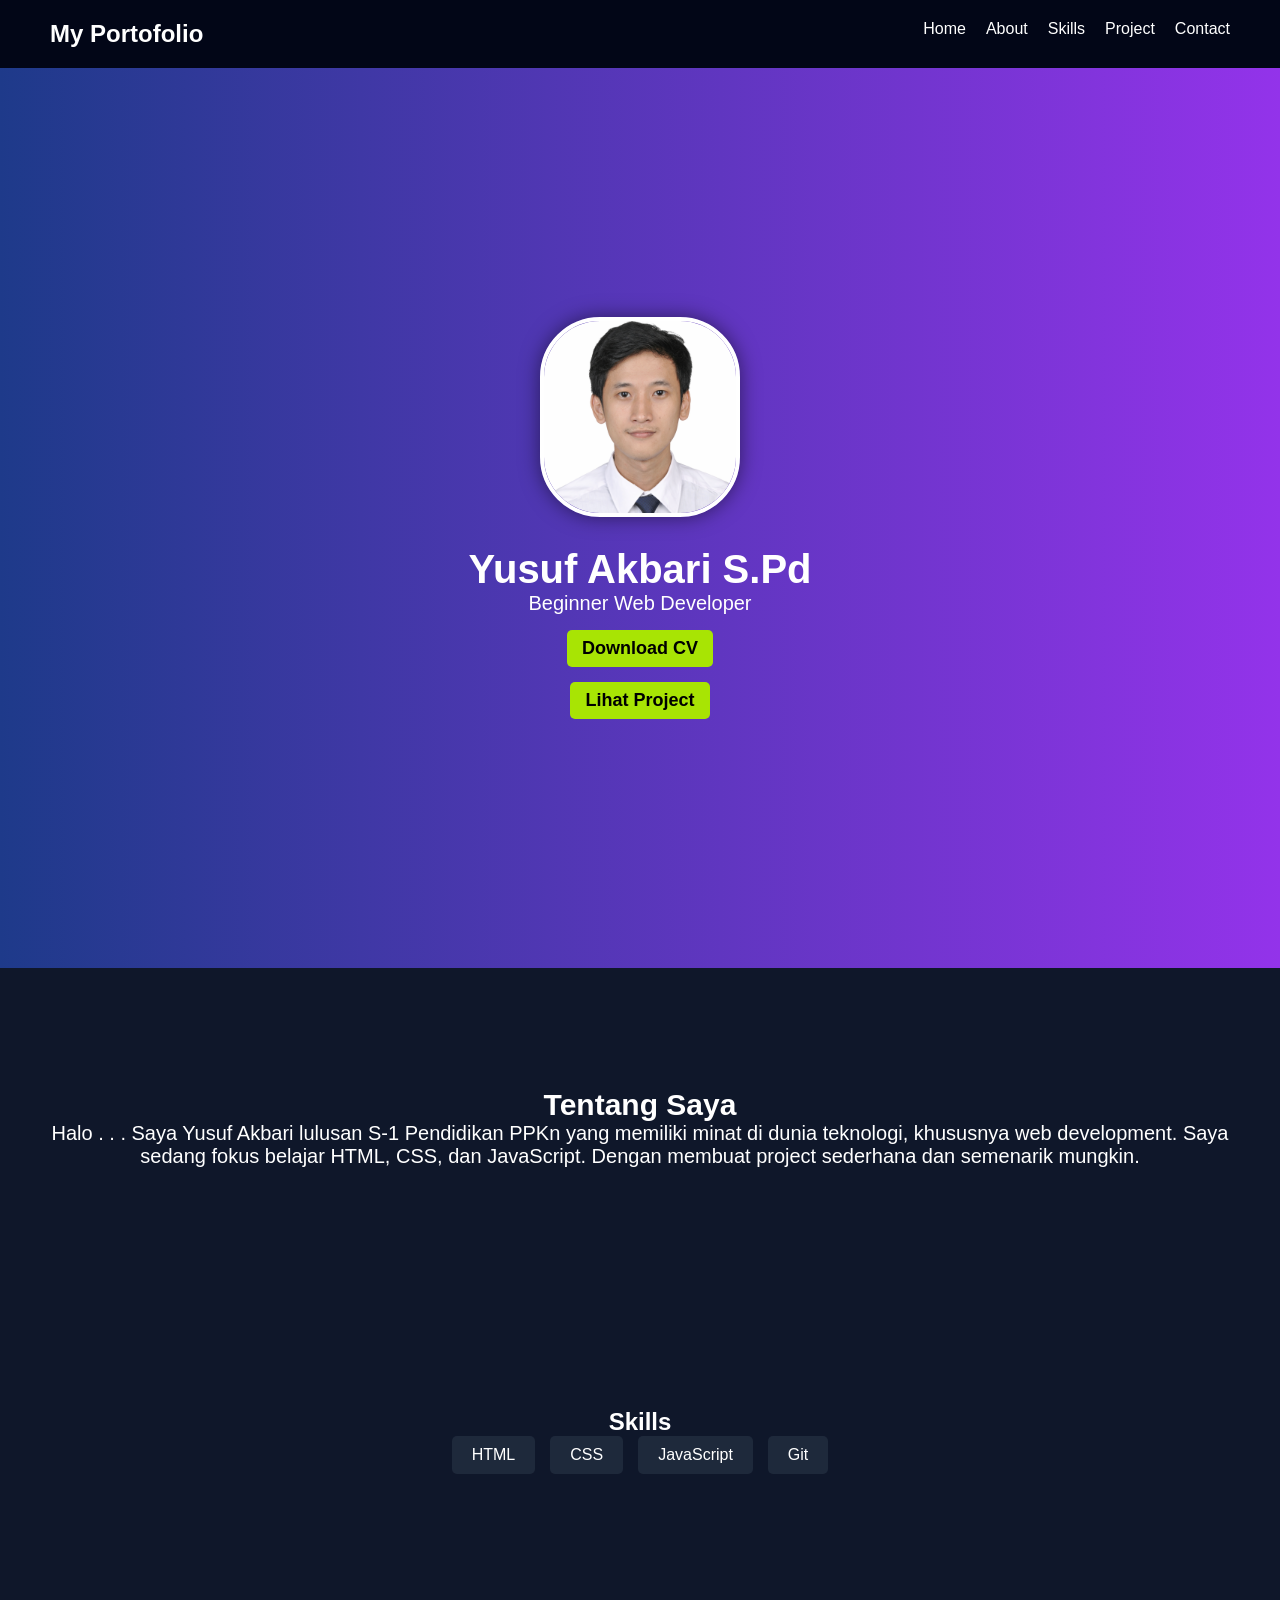
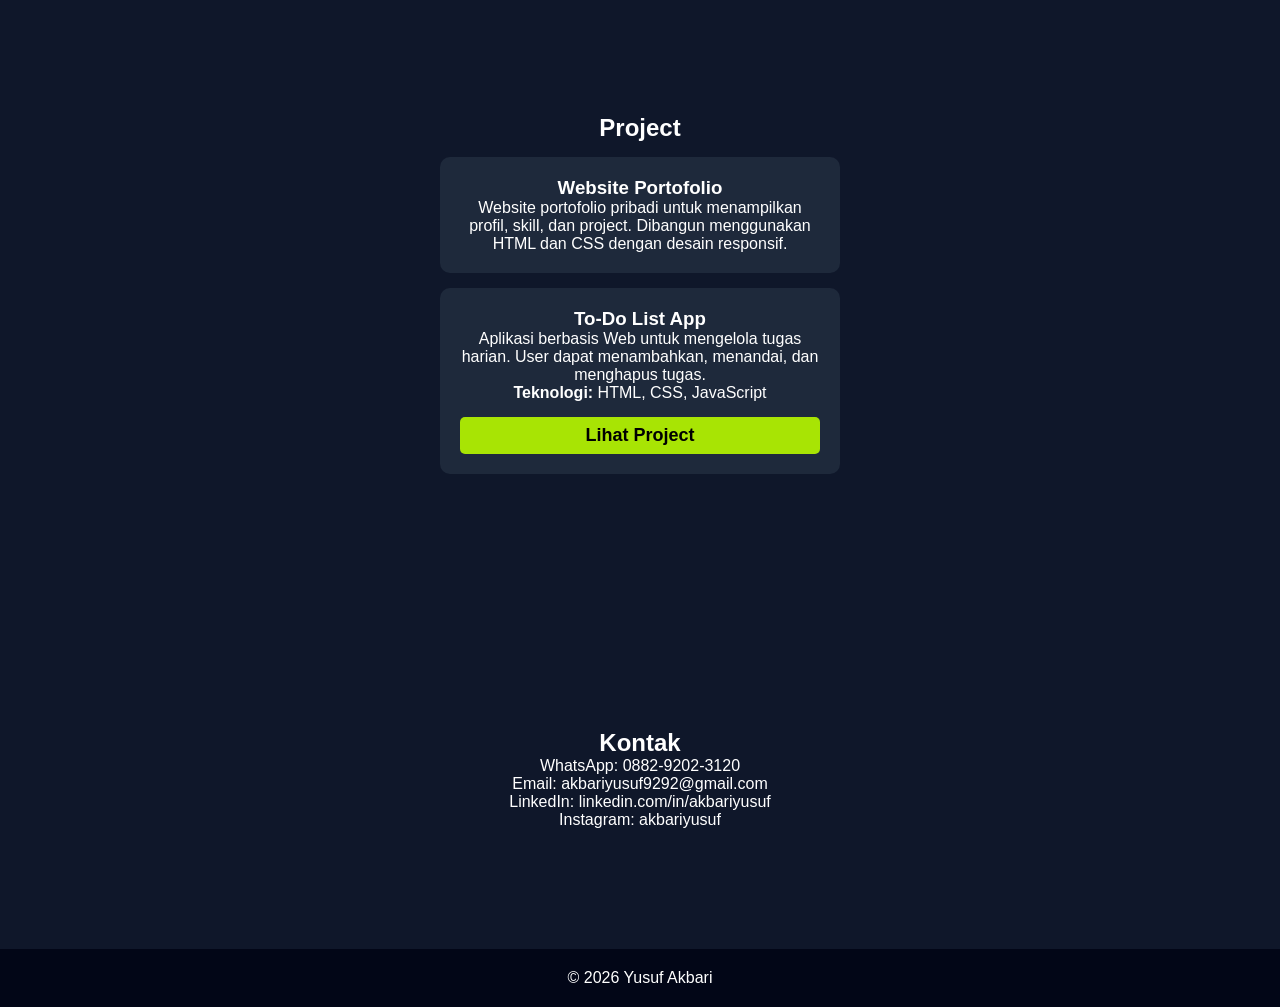
==== Portofolioo/index.html @ ad0c1989 "Add files via upload" ====
<!DOCTYPE html>
<html lang="id">
<head>
  <meta charset="UTF-8">
  <meta name="viewport" content="width=device-width, initial-scale=1.0">
  <title>Portofolio Yusuf Akbari</title>
  <link rel="stylesheet" href="style.css">
</head>
<body>

  <!-- NAVBAR -->
  <nav class="navbar">
    <h2 class="logo">My Portofolio</h2>
    <ul class="nav-links">
      <li><a href="#home">Home</a></li>
      <li><a href="#about">About</a></li>
      <li><a href="#skills">Skills</a></li>
      <li><a href="#projects">Project</a></li>
      <li><a href="#contact">Contact</a></li>
    </ul>
  </nav>

  <!-- HERO -->
  <section id="home" class="hero">
    <img src="fotosaya.png" alt="Foto Profil" class="profile">
    <h1>Yusuf Akbari S.Pd</h1>
    <p>Beginner Web Developer</p>
    <a href="CV_Yusuf_Akbari_Industri.pdf" class="btn" download>Download CV</a>
    <a href="#" class="btn">Lihat Project</a>
  </section>

  <!-- ABOUT -->
  <section id="about" class="about fade">
    <h2>Tentang Saya</h2>
    <p>
      Halo . . . Saya Yusuf Akbari lulusan S-1 Pendidikan PPKn yang memiliki minat di dunia teknologi,
      khususnya web development. Saya sedang fokus belajar HTML, CSS, dan JavaScript. 
      Dengan membuat project sederhana dan semenarik mungkin.
    </p>
  </section>

  <!-- SKILLS -->
  <section id="skills" class="skills fade">
    <h2>Skills</h2>
    <div class="skill-list">
      <div class="skill">HTML</div>
      <div class="skill">CSS</div>
      <div class="skill">JavaScript</div>
      <div class="skill">Git</div>
    </div>
  </section>

  <!-- PROJECT -->
  <section id="projects" class="projects fade">
    <h2>Project</h2>

    <div class="project-card">
      <h3>Website Portofolio</h3>
      <p>
        Website portofolio pribadi untuk menampilkan profil, skill, dan project. 
        Dibangun menggunakan HTML dan CSS dengan desain responsif.
      </p>
    </div>
    
    <div class="project-card">
      <h3>To-Do List App</h3>
      <p>
        Aplikasi berbasis Web untuk mengelola tugas harian.
        User dapat menambahkan, menandai, dan menghapus tugas.
      </p>
      <p><strong>Teknologi:</strong> HTML, CSS, JavaScript</p>
      <a href="#" class="btn">Lihat Project</a>
    </div>

  </section>

  <!-- CONTACT -->
  <section id="contact" class="contact fade">
    <h2>Kontak</h2>
    <p>WhatsApp: 0882-9202-3120</p>
    <p>Email: akbariyusuf9292@gmail.com</p>
    <p>LinkedIn: linkedin.com/in/akbariyusuf</p>
    <p>Instagram: akbariyusuf</p>
  </section>

  <!-- FOOTER -->
  <footer>
    <p>© 2026 Yusuf Akbari</p>
  </footer>

  <script src="script.js"></script>
  
  <!-- MODAL PROJECT -->
<div id="modal" class="modal">
    <div class="modal-content">
      <span class="close">&times;</span>
      <h2 id="modal-title"></h2>
      <p id="modal-desc"></p>
    </div>
  </div>
  
  <!-- BACK TO TOP -->
  <button id="topBtn">↑</button>
</body>
</html>
---- Portofolioo/style.css ----
* {
    margin: 0;
    padding: 0;
    box-sizing: border-box;
    font-family: sans-serif;
  }
  
  html {
    scroll-behavior: smooth;
  }
  
  body {
    background: #0f172a;
    color: white;
  }
  
  /* NAVBAR */
  .navbar {
    display: flex;
    justify-content: space-between;
    padding: 20px 50px;
    background: #020617;
    position: sticky;
    top: 0;
    z-index: 1000;
  }
  
  .nav-links {
    display: flex;
    gap: 20px;
    list-style: none;
  }
  
  .nav-links a {
    color: white;
    text-decoration: none;
    position: relative;
  }
  
  .nav-links a::after {
    content: "";
    position: absolute;
    width: 0%;
    height: 2px;
    background: #38bdf8;
    left: 0;
    bottom: -5px;
    transition: 0.3s;
  }
  
  .nav-links a:hover::after {
    width: 100%;
  }
  
  /* HERO */
  .hero {
    height: 100vh;
    display: flex;
    flex-direction: column;
    justify-content: center;
    align-items: center;
    background: linear-gradient(to right, #1e3a8a, #9333ea);
    text-align: center;
  }
  .profile {
    width: 200px;
    height: 200px;
    object-fit: cover;
    border-radius: 50%;
    margin-bottom: 30px;
    border: 4px solid white;
    box-shadow: 0 0 20px rgba(0,0,0,0.5);
  }
  .profile {
    width: 200px;
    height: 200px;
    object-fit: cover;
    object-position: 50% 25%;
    border-radius: 30%;
  }
  .hero h1 {
    font-size: 40px;
  }
  .hero p {
    font-size: 20px;
  }
  /* ABOUT */
  .about h2 {
    font-size: 30px;
  }
  .about p {
    font-size: 20px;
  }
  /* BUTTON */
  .btn {
    margin-top: 15px;
    padding: 15px 30px;
    background: white;
    color: black;
    text-decoration: none;
    border-radius: 8px;
    font-size: 18px;
    font-weight: bold;
    transition: 0.3s;
  }
  
  .btn:hover {
    transform: scale(1.05);
    background: #e2e8f0;
  }
  
  /* SECTION */
  section {
    padding: 120px 20px;
    text-align: center;
    scroll-margin-top: 80px;
  }
  
  /* SKILLS */
  .skill-list {
    display: flex;
    justify-content: center;
    gap: 15px;
    flex-wrap: wrap;
  }
  
  .skill {
    background: #1e293b;
    padding: 10px 20px;
    border-radius: 5px;
  }
  
  /* PROJECT */
  .project-card {
    background: #1e293b;
    margin: 15px auto;
    padding: 20px;
    max-width: 400px;
    border-radius: 10px;
  }
  .project-card {
    cursor: pointer;
    transition: 0.3s;
  }
  
  .project-card:hover {
    transform: scale(1.05);
  }

  .project-card {
    display: flex;
    flex-direction: column;
    justify-content: space-between;
  }

  .btn {
    background: #a8e404;
    color: rgb(0, 0, 0);
    padding: 8px 15px;
    text-decoration: none;
    border-radius: 5px;
  }
  
  .btn:hover {
    background: #a8e404;
  }
  
  /* FOOTER */
  footer {
    text-align: center;
    padding: 20px;
    background: #020617;
  }
  
  /* ANIMASI */
  .fade {
    opacity: 0;
    transform: translateY(30px);
    transition: 0.6s;
  }
  
  .fade.show {
    opacity: 1;
    transform: translateY(0);
  }
  
  /* RESPONSIVE */
  @media (max-width: 768px) {
    .navbar {
      flex-direction: column;
      align-items: center;
    }
  
    .nav-links {
      flex-direction: column;
      gap: 10px;
    }
  }

   /* NAVBAR SCROLL EFFECT */
.navbar.scrolled {
  background: rgba(2, 6, 23, 0.9);
  backdrop-filter: blur(10px);
}

/* BACK TO TOP */
#topBtn {
  position: fixed;
  bottom: 30px;
  right: 30px;
  padding: 10px 15px;
  font-size: 20px;
  border: none;
  border-radius: 50%;
  background: #38bdf8;
  color: white;
  cursor: pointer;
  display: none;
}

/* MODAL */
.modal {
  display: none;
  position: fixed;
  z-index: 2000;
  left: 0;
  top: 0;
  width: 100%;
  height: 100%;
  background: rgba(0,0,0,0.7);
}

.modal-content {
  background: #1e293b;
  margin: 15% auto;
  padding: 20px;
  width: 80%;
  max-width: 500px;
  border-radius: 10px;
  text-align: center;
}

.close {
  float: right;
  font-size: 24px;
  cursor: pointer;
}

 /* NAVBAR SCROLL EFFECT */
 .navbar.scrolled {
    background: rgba(2, 6, 23, 0.9);
    backdrop-filter: blur(10px);
  }
  
  /* BACK TO TOP */
  #topBtn {
    position: fixed;
    bottom: 30px;
    right: 30px;
    padding: 10px 15px;
    font-size: 20px;
    border: none;
    border-radius: 50%;
    background: #38bdf8;
    color: white;
    cursor: pointer;
    display: none;
  }
  
  /* MODAL */
  .modal {
    display: none;
    position: fixed;
    z-index: 2000;
    left: 0;
    top: 0;
    width: 100%;
    height: 100%;
    background: rgba(0,0,0,0.7);
  }
  
  .modal-content {
    background: #1e293b;
    margin: 15% auto;
    padding: 20px;
    width: 80%;
    max-width: 500px;
    border-radius: 10px;
    text-align: center;
  }
  
  .close {
    float: right;
    font-size: 24px;
    cursor: pointer;
  }
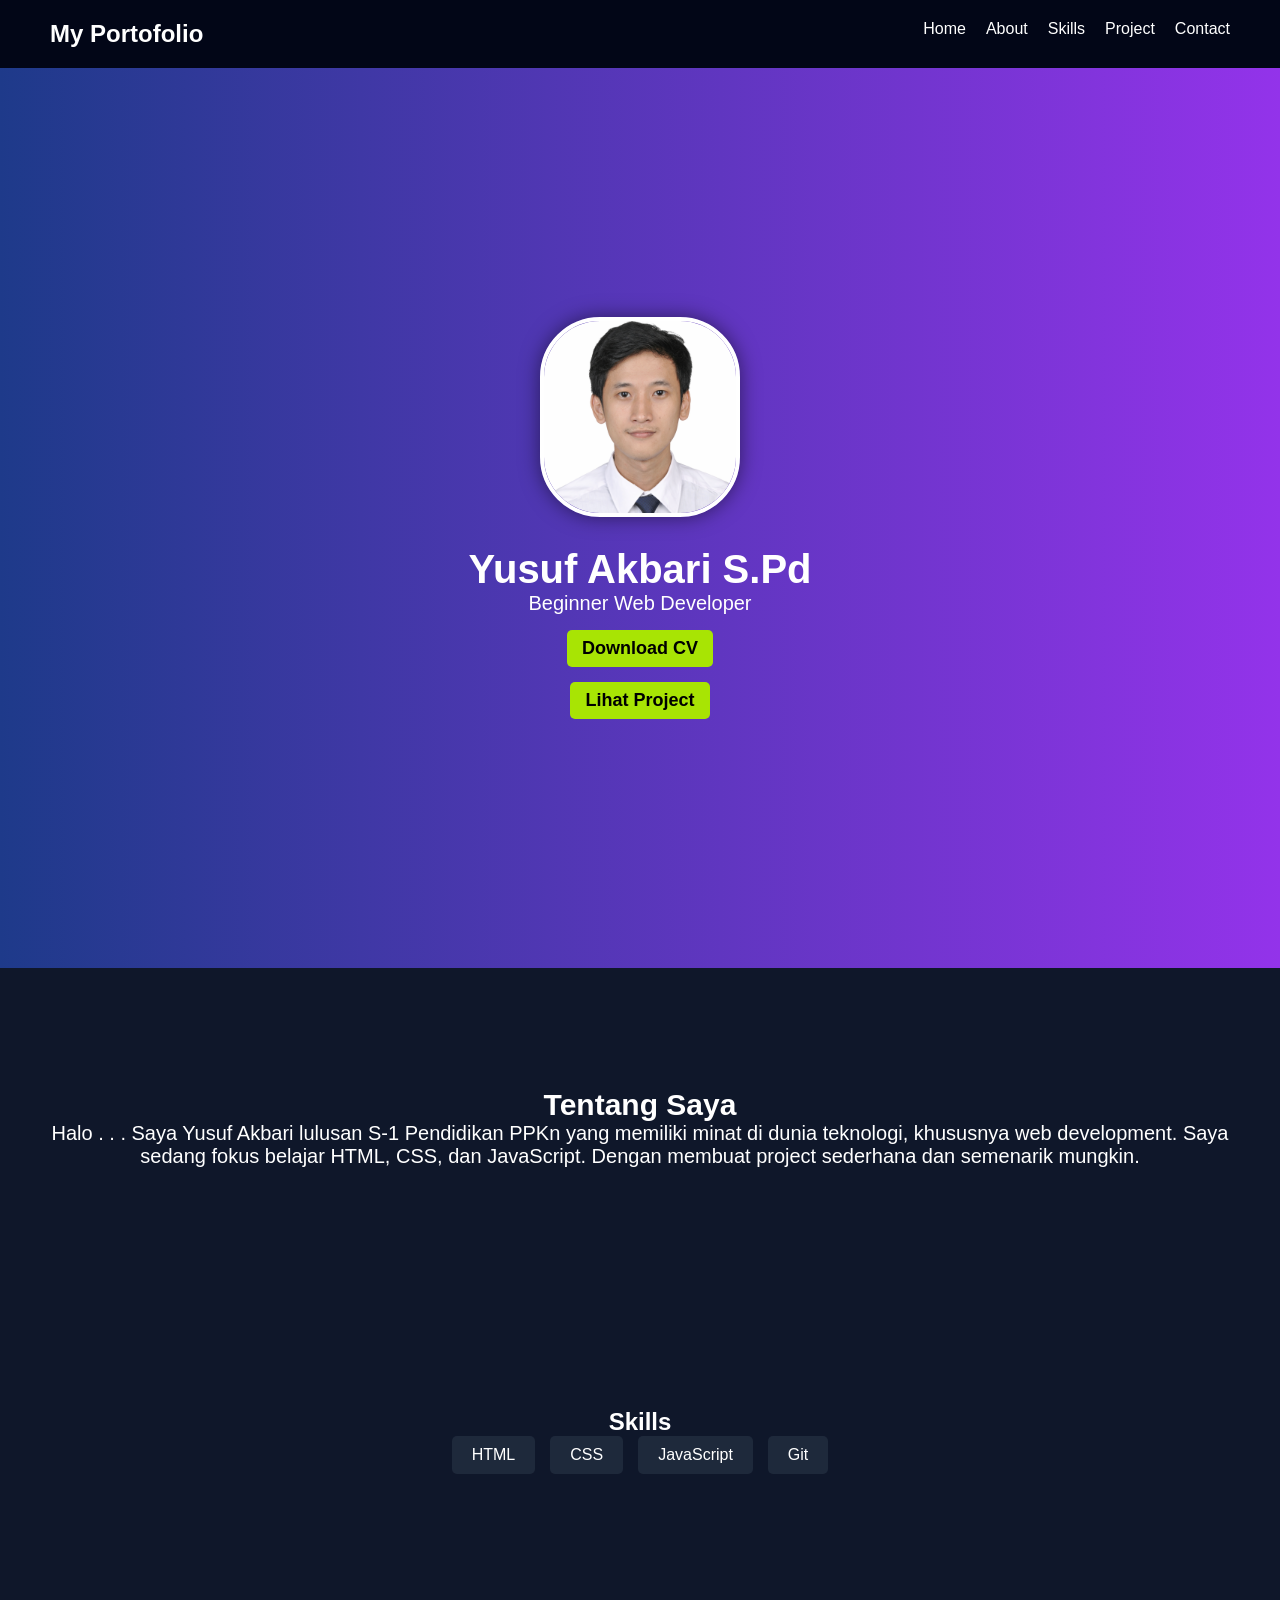
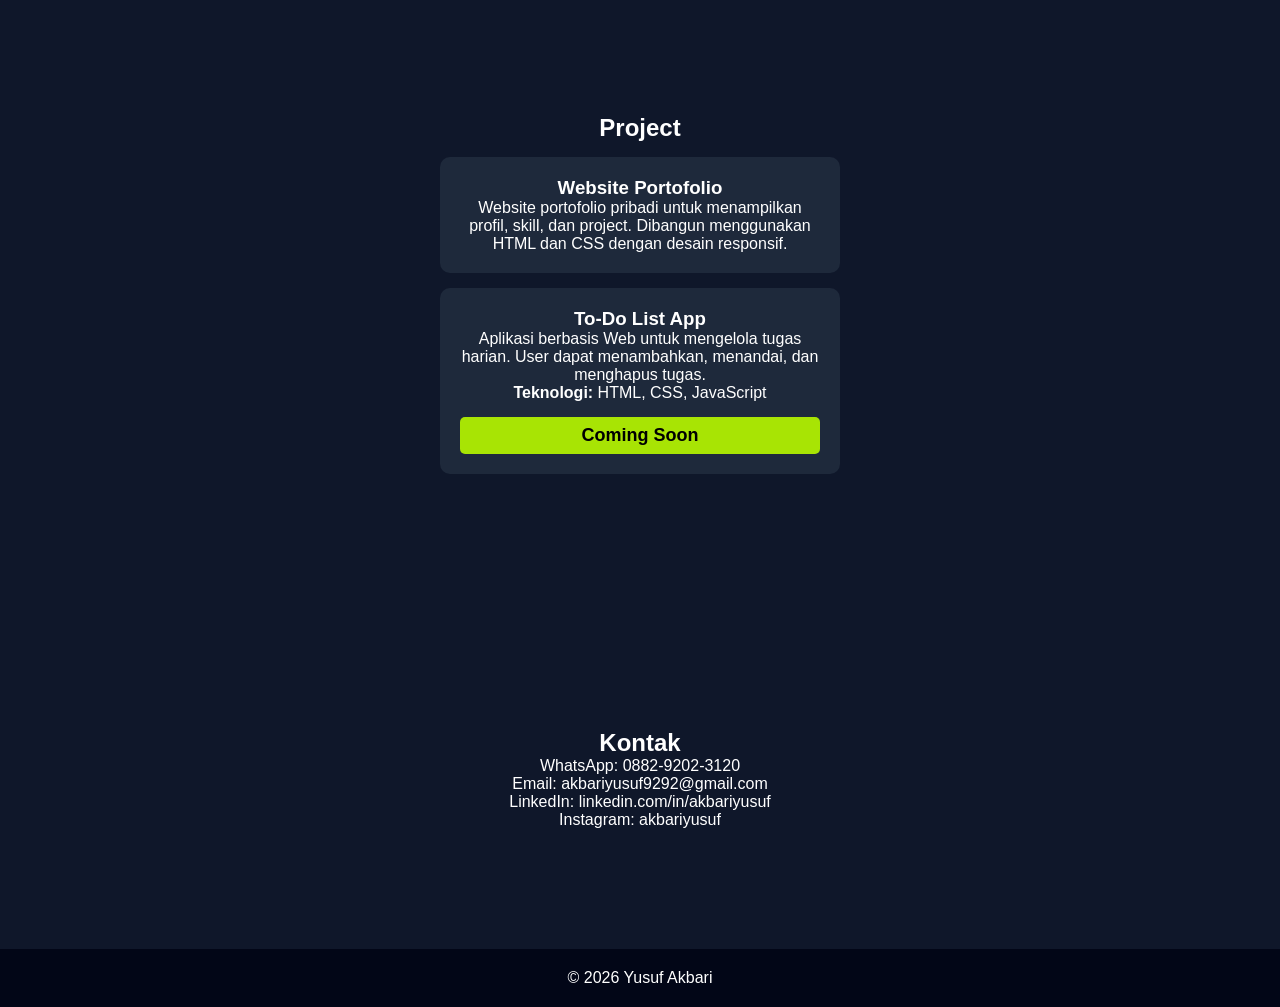
==== commit 7ca3f761: "Add files via upload" ====
--- a/Portofolioo/index.html
+++ b/Portofolioo/index.html
@@ -69,7 +69,7 @@
         User dapat menambahkan, menandai, dan menghapus tugas.
       </p>
       <p><strong>Teknologi:</strong> HTML, CSS, JavaScript</p>
-      <a href="#" class="btn">Lihat Project</a>
+      <a href="#" class="btn">Coming Soon</a>
     </div>
 
   </section>
